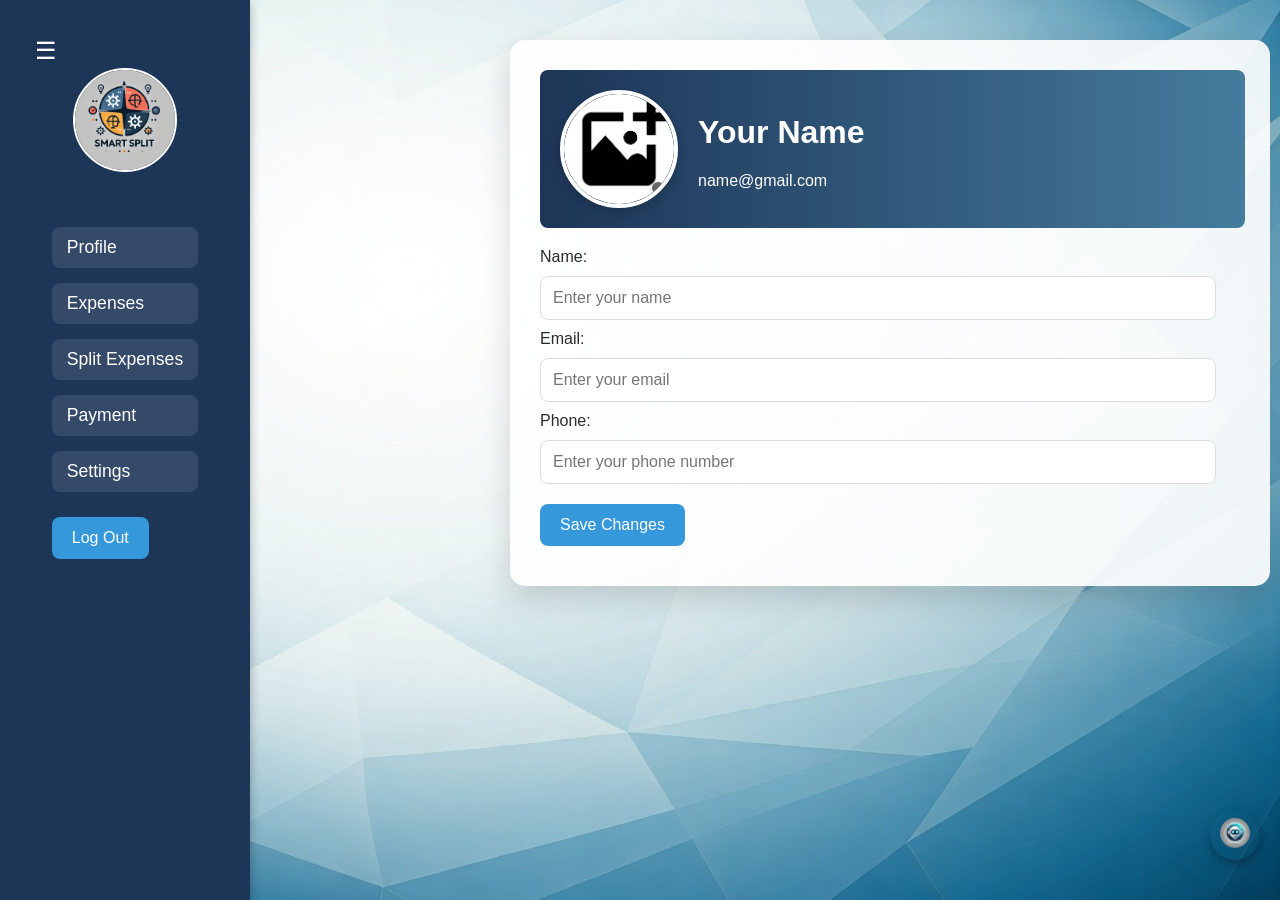
==== index.html @ 8b2da2b2 "Add" ====
<!DOCTYPE html>
<html lang="en">
<head>
  <meta charset="UTF-8">
  <meta name="viewport" content="width=device-width, initial-scale=1.0">
  <title>Expense Tracker</title>
  <link rel="stylesheet" href="styles.css">
  <link rel="icon" type="image/x-icon" href="Images/favicon.png">
</head>
<body>
  <!-- Sidebar -->
  <div class="sidebar" id="sidebar">
    <div class="sidebar-content">
      <div id="sidebar-logo img">
        <div class="sidebar-logo">
          <img src="Images/SmartSpli_Logo.png" alt="Splitmate Logo">
        </div>
        <div class="bot-icon" id="bot-icon">
          <a href="bot.html" target="_blank" alt="Botpage">
            <img src="Images/bot.jpg" alt="Bot Icon" />
          </a>
        </div>  
      </div>
      <ul>
        <li><a href="javascript:void(0);" onclick="showPage('profile')">Profile</a></li>
        <li><a href="javascript:void(0);" onclick="showPage('expenses')">Expenses</a></li>
        <li><a href="javascript:void(0);" onclick="showPage('splitexpenses')">Split Expenses</a></li>
        <li><a href="javascript:void(0);" onclick="showPage('payment')">Payment</a></li>
        <li><a href="javascript:void(0);" onclick="showPage('settings')">Settings</a></li>
        <a href="home.html" alt="Homepage">
          <button id="logout-btn" onclick="showPage('logout')">Log Out</button>
        </a>
      </ul>
    </div>
  </div>

  <!-- Main Content -->
  <div class="main-content">
    <header>
      <button class="menu-btn" onclick="toggleSidebar()">☰</button>
    </header>

    <!-- Profile Page -->
    <div id="profile" class="page" style="display: none;">
      <div class="profile-container">
        <div class="profile-header">
          <div class="profile-picture-wrapper">
            <img id="profile-picture" src="Images/icon.png" alt="Profile Picture">
            <input type="file" id="profile-picture-input" accept="image/*" onchange="updateProfilePicture()">
            <div class="edit-icon">
              <i class="fa fa-camera"></i>
            </div>
          </div>
          <div class="profile-info">
            <h1 id="profile-name-display">Your Name</h1>
            <p id="profile-email-display">name@gmail.com</p>
          </div>
        </div>
        <div class="profile-edit-section">
          <div class="form-group">
            <label for="name-input">Name:</label>
            <input type="text" id="name-input" placeholder="Enter your name">
          </div>
          <div class="form-group">
            <label for="email-input">Email:</label>
            <input type="email" id="email-input" placeholder="Enter your email">
          </div>
          <div class="form-group">
            <label for="phone-input">Phone:</label>
            <input type="text" id="phone-input" maxlength="10" placeholder="Enter your phone number">
          </div>
          <button class="save-button" onclick="saveProfile()">Save Changes</button>
        </div>
      </div>
    </div>

    <!-- Expenses Page -->
    <div id="expenses" class="page" style="display: none;">
      <div class="expenses-container">
        <h2 class="section-title">Manage Your Expenses</h2>
        <div class="expense-form">
          <input type="text" id="expense-title" placeholder="Enter expense title" class="input-field" required>
          <input type="number" id="expense-amount" placeholder="Enter amount (₹)" class="input-field" required>
          <button class="add-expense-btn" onclick="addExpense()">➕ Add Expense</button>
        </div>
        <div class="expense-list" id="expense-list">
          <div class="empty-message" id="empty-message">No expenses added yet. Start by adding an expense!</div>
        </div>
        <!-- Selected Expenses Section -->
        <div id="added-expenses-section" style="display: none;">
          <h3>Selected Expenses</h3>
          <div id="added-expenses-list" class="added-expenses-list"></div>
          <div id="selected-expenses-total" class="selected-expenses-total"></div>
          <div class="added-expenses-actions">
            <button id="split-added-expenses-btn">Split Selected Expenses</button>
            <button id="clear-selection-btn">Clear Selection</button>
          </div>
        </div>
      </div>
    </div>

    <!-- Split Expenses Page -->
    <div id="splitexpenses" class="page split-expenses-container" style="display: none;">
      <div class="split-expenses-wrapper">
        <h2 class="section-title-2">Expense Splitter 💸</h1>
        <div class="split-method-selector">
          <h3>Choose Split Method</h3>
          <label><input type="radio" name="splitMethod" value="standard" checked> Standard Split</label>
          <label><input type="radio" name="splitMethod" value="budget-based"> Budget-Based Split</label>
        </div>
        <div class="split-content">
          <div class="split-columns">
            <div class="friends-detail">
              <h3>Add Friends</h3>
              <input type="text" id="friend-name" placeholder="Friend's Name">
              <input type="text" id="friend-info" placeholder="Contact Info" maxlength="10">
              <input type="number" id="friend-budget" placeholder="Budget (if applicable)" class="budget-input" style="display: none;">
              <button id="add-friend-button">Add Friend</button>
            </div>
            <div class="friends-list-container">
              <h3>Friends List</h3>
              <ul id="friend-list"></ul>
            </div>
          </div>
          <div class="total-amount-section">
            <input type="number" id="total-amount" placeholder="Total Amount">
            <button id="split-button">Split Expense</button>
          </div>
        </div>
        <div id="result" class="split-details hidden">
          <h3>Split Details</h3>
          <div id="split-breakdown"></div>          
        </div>
      </div>
    </div>

    <!-- Payment Code -->
    <div id="payment" class="page" style="display: none;">
      <div class="pay-container">
         <div class="logo">
            <img src="https://raw.githubusercontent.com/panchalbhakti/SmartSplit/refs/heads/main/Images/SmartSpli_Logo.png"
                alt="logo" class="weblogo">
            <h2 class="tag">Smart Split</h2>
        </div>
        <h1>Choose Your Way to Pay</h1>
        <div class="pay-options">
            <div class="option" id="creditcard">
                <img src="https://www.rupay.co.in/images/rupay/Axis-Fibe-Axis-RuPay-Credit-Card.png" alt="cc" width="100px" height="auto">
                <h3>Credit Card</h3>
            </div>
            <div class="option" id="debitcard">
                <img src="https://www.visasoutheasteurope.com/dam/VCOM/regional/cemea/generic-cemea/pay-with-visa/find-a-card/visa-classic-new-800x450.png"
                alt="db" width="100px" height="auto">
                <h3>Debit Card</h3>
            </div>
            <div class="option" id="upi">
                <img src="https://media2.dev.to/dynamic/image/width=1000,height=420,fit=cover,gravity=auto,format=auto/https%3A%2F%2Fdev-to-uploads.s3.amazonaws.com%2Fuploads%2Farticles%2Fexb2bvgjlfysy5dkya2u.jpeg"
                alt="upi" width="100px" height="auto">
                <h3>UPI</h3>
            </div>
            <div class="option" id="wallet">
                <img src="https://st3.depositphotos.com/1915171/35550/v/450/depositphotos_355507160-stock-illustration-cash-money-sign-wallet-credit.jpg"
                alt="wallet" width="100px" height="auto">
                <h3>Wallet</h3>
            </div>
        </div>
        <form class="payform" id="paymentForm">
          <div class="ip-grp">
            <label for="name">Payer Name : </label>
            <input type="text" id="name" placeholder="Enter Payer Name" required>
          </div>
          <div class="ip-grp">
            <label for="amount">Enter Amount to Pay: </label>
            <input type="number" id="amount" placeholder="Enter Amount" required min="1">
        </div>
          <div class="ip-grp">
            <label for="amount">Amount :</label>
            <input type="text" id="amount" placeholder="Enter Amount" required>
          </div>          
          <div class="ip-grp">
            <label for="cardno">Card Number : </label>
            <input type="text" id="cardno" placeholder="Enter Card Number" required maxlength="19"
              pattern="(\d{4} \d{4} \d{4} \d{4})" title="Card number should be in the format 0000 0000 0000 0000"
              oninput="formatCardNumber(this)">
          </div>
          <div class="ip-grp-grp">
            <div class="ip-grp">
              <label for="expiry">Expiry Month : </label>
              <input type="text" id="expiry" placeholder="MM / YY" required pattern="(\d{2} '\' \d{2})"
                title="Expiry month should be in the format MM / YY" oninput="formatExpiryMonth(this)">
            </div>
            <div class="ip-grp">
              <label for="cvv">CVV : </label>
              <input type="password" id="cvv" placeholder="Enter a valid 3-digit CVV" maxlength="3" pattern="\d{3}" required>
            </div>
            <input type="checkbox" required> I agree to the terms and conditions
            <br>
            <button type="submit" onclick="pay()">Proceed to Pay</button>
          </div>
        </form>        
    </div>
    </div>
    
    <!-- Setting Page -->
    <div id="settings" class="page" style="display: none;">
      <p id="set" style="text-align: center;">⚙️ Settings</p>
    
      <!-- User & App Preferences -->
      <div class="settings-container">
        <h2>User & App Preferences</h2>
    
        <!-- Language Selection -->
        <div class="setting-item">
          <label for="language-select">Language:</label>
          <select id="language-select">
            <option value="en">English</option>
            <option value="gu">Gujarati</option>
            <option value="hi">Hindi</option>
          </select>
        </div>
    
        <!-- Default Split Method -->
        <div class="setting-item">
          <label for="split-method-select">Default Split Method:</label>
          <select id="split-method-select">
            <option value="standard">Standard Split</option>
            <option value="budget-based">Budget-Based Split</option>
          </select>
        </div>
      </div>
    
      <!-- Saved Splits and Split History -->
      <div class="settings-container">
        <h2>Manage Splits</h2>
        <button id="view-saved-splits-btn" onclick="showSavedSplits()">View Saved Splits</button>
        <!-- Placeholder for Saved Splits -->
<div id="saved-splits-container" class="saved-splits-container" style="display: none;">
  <h2>Saved Splits</h2>
  <div id="saved-splits-list"></div>
  <button id="close-saved-splits-btn" onclick="closeSavedSplits()">Close</button>
</div>

        <button id="view-split-history-btn" onclick="showSplitHistory()">View Split History</button>

        <!-- Placeholder for Split History -->
<div id="split-history-container" class="split-history-container" style="display: none;">
  <h2>Split History</h2>
  <div id="split-history-list"></div>
  <button id="close-split-history-btn" onclick="closeSplitHistory()">Close</button>
</div>
      </div>
    
      <!-- About Section -->
      <div class="settings-container">
        <h2>About</h2>
        <p id="about-text">
          Welcome to the Expense Tracker App, your ultimate tool for simplifying expense management and cost sharing. 
          This app helps you manage your expenses, split bills among friends, and keep everything organized effortlessly. 
          Whether you're planning a trip, splitting rent, or just going out with friends, we've got you covered!
        </p>
      </div>
    </div>
    
    
    
    <div id="help" class="page" style="display: none;">
      <h2>Help Page</h2>
      <p>Content for the help page will go here.</p>
    </div>
  </div>

  <script src="script.js"></script>
</body>
</html>
---- styles.css ----
/* General Styling */
body {
  margin: 0;
  padding: 0;
  font-family: 'Poppins', sans-serif;
  display: flex;
  flex-direction: column;
  background-image: url("Images/background.jpg");
  background-size: cover;
  background-position: center;
  color: #2b2b2b;
  transition: background-color 0.3s, color 0.3s;
  box-sizing: border-box;
}

/* Sidebar Styles */
.sidebar {
  position: fixed;
  top: 0;
  left: -250px;
  width: 250px;
  height: 100vh;
  background: #1d3557;
  color: #fff;
  overflow-y: auto;
  transition: left 0.5s ease;
  z-index: 2;
  box-shadow: 0 4px 10px rgba(0, 0, 0, 0.3);
}

.sidebar:hover {
  background: #1d3557; /* Same solid color on hover */
  transition: background 0.6s ease;
}


.sidebar-logo img {
  object-fit: cover;
  margin-bottom: 20px;
  border-radius: 50%;
  border: 2px solid #fff;
  width: 100px;
  height: 100px;
  object-fit: cover;
  transition: transform 0.3s ease;

}

.sidebar.open {
  left: 0;
}

.main-content.sidebar-open {
  margin-left: 250px;
  width: calc(100% - 250px);
}
#circle {
  display: flex;
  justify-content: space-between;
  align-items: center;
  padding: 10px;
  gap: 20px;
}


.bot-icon {
  display: flex;
  justify-content: center;
  align-items: center;
  margin-bottom: 20px;
}

.bot-icon img {
  border-radius: 50%;
  border: 4px solid #fff;
  width: 80px;
  height: 80px;
  object-fit: cover;
  transition: transform 0.3s ease;
}

.sidebar-logo img:hover,
.bot-icon img:hover {
  transform: scale(1.1);
}

.sidebar-content {
  padding: 20px;
  margin-top: 3rem;
  display: flex;
  flex-direction: column;
  align-items: center;
}

.sidebar h2 {
  font-size: 1.5rem;
  margin-bottom: 20px;
  text-transform: uppercase;
  letter-spacing: 1px;
}

.sidebar ul {
  list-style-type: none;
  padding: 0;
}

.sidebar ul li {
  margin: 15px 0;
}

.sidebar ul li a {
  color: #fff;
  text-decoration: none;
  font-size: 1.1rem;
  display: block;
  padding: 10px 15px;
  border-radius: 8px;
  background: rgba(255, 255, 255, 0.1);
  transition: background 0.3s, transform 0.3s;
}

.sidebar ul li a:hover {
  background: rgba(255, 255, 255, 0.3);
  transform: translateX(10px);
}

.sidebar.active {
  left: 0;
}

/* Menu Button */
.menu-btn {
  font-size: 24px;
  background: none;
  border: none;
  cursor: pointer;  
  position: fixed;
  top: 15px;
  left: 15px;
  color: #fff;
  z-index: 3;
}

.menu-btn:hover {
  color: #00aaff;
  transform: scale(1.1);
}

/* Main Content Styling */
.main-content {
  margin-left: 0;
  width: 100%;
  transition: margin-left 0.5s ease, width 0.5s ease;
}

header {
  display: flex;
  align-items: center;
  justify-content: space-between;
  margin-bottom: 20px;
}

.page h2 {
  margin-bottom: 20px;
  font-size: 1.8rem;
  color: #457b9d;
}

/* Updated Input Styles */
input[type="text"], input[type="email"], input[type="password"], input[type="number"] {
  width: 650px;
  padding: 12px;
  margin: 10px 0;
  border: 1px solid #ddd;
  border-radius: 8px;
  font-size: 1rem;
  transition: box-shadow 0.3s ease, border 0.3s ease, transform 0.3s ease;
}

input[type="text"]:hover, input[type="email"]:hover, input[type="password"]:hover, input[type="number"]:hover {
  transform: scale(1.05);
}

input[type="text"]:focus, input[type="email"]:focus, input[type="password"]:focus, input[type="number"]:focus {
  border-color: #3498db;
  box-shadow: 0 0 8px rgba(52, 152, 219, 0.6);
}


/* Button Styles */
button {
  padding: 12px 20px;
  margin: 10px 0;
  border: none;
  border-radius: 8px;
  background-color: #3498db;
  color: #fff;
  font-size: 1rem;
  cursor: pointer;
  transition: transform 0.3s ease, box-shadow 0.3s ease, background-color 0.3s ease;
}

button:hover {
  transform: scale(1.05);
  background-color: #2980b9;
}

button:focus {
  outline: none;
  box-shadow: 0 0 8px rgba(52, 152, 219, 0.6);
}

/* Profile Page */
.profile-container {
  display: flex;
  flex-direction: column;
  align-items: flex-start;
  margin: 40px auto;
  padding: 30px;
  max-width: 700px;
  background: rgba(255, 255, 255, 0.9);
  border-radius: 15px;
  box-shadow: 0 12px 30px rgba(0, 0, 0, 0.15);
}

.profile-header {
  display: flex;
  align-items: center;
  width: 95%;
  margin-bottom: 20px;
  background: linear-gradient(to right, #1d3557, #457b9d);
  padding: 20px;
  color: white;
  border-radius: 8px;
}

.profile-picture-wrapper {
  position: relative;
  border-radius: 50%;
  width: 110px;
  height: 110px;
  overflow: hidden;
  margin-right: 20px;
  border: 4px solid white;
  box-shadow: 0 4px 12px rgba(0, 0, 0, 0.2);
}

.profile-picture-wrapper img {
  width: 100%;
  height: 100%;
  border-radius: 50%;
  object-fit: cover;
}

.profile-picture-wrapper .edit-icon {
  position: absolute;
  bottom: 10px;
  right: 10px;
  background: rgba(0, 0, 0, 0.6);
  color: white;
  padding: 6px;
  border-radius: 50%;
  font-size: 14px;
  display: flex;
  align-items: center;
  justify-content: center;
  box-shadow: 0 2px 8px rgba(0, 0, 0, 0.2);
}

.profile-picture-wrapper .edit-icon:hover {
  background: rgba(0, 0, 0, 0.8);
}

/* Expenses Page */
.expenses-container {
  width: 100%;
  max-width: 700px;
  margin: 0 auto;
  padding: 30px;
  background: linear-gradient(145deg, #ffffff, #dfe9f3);
  border-radius: 15px;
  box-shadow: 0 12px 30px rgba(0, 0, 0, 0.15);
  font-family: 'Poppins', sans-serif;
  overflow: hidden;
}
.section-title {
  font-size: 2.4rem;
  color: black;
  text-align: center;
  margin-bottom: 25px;
  text-shadow: 1px 1px 10px rgba(0, 0, 0, 0.05);
}
.expense-form {
  display: flex;
  flex-direction: column;
  flex-wrap: wrap;
  gap: 10px;
  background-color: #ffffff;
  padding: 20px;
  border-radius: 12px;
  box-shadow: 0 5px 20px rgba(0, 0, 0, 0.1);
  transition: transform 0.2s;
}
.expense-form:hover {
  transform: translateY(-3px);
}
.input-field {
  width: 100%; 
  padding: 10px;
  margin: 5px 0;
  flex: 1 1 calc(50% - 10px);
  border: 1px solid #ccc;
  border-radius: 5px;
  font-size: 16px; 
  box-sizing: border-box; 
}
#expense-title,#expense-amount {
  width: 100%; 
}
.input-field:focus {
  border-color: #3498db;
  box-shadow: 0 0 10px rgba(52, 152, 219, 0.3);
}
.add-expense-btn {
  background-color: #28a745;
  color: #fff;
  padding: 10px 20px;
  border: none;
  border-radius: 5px;
  font-size: 1.1rem;
  font-weight: bold;
  cursor: pointer;
  display: flex;
  align-items: center;
  justify-content: center;
  box-shadow: 0 5px 15px rgba(0, 0, 0, 0.2);
  transition: background-color 0.3s, transform 0.3s, box-shadow 0.3s;
}
.add-expense-btn:hover {
  background-color: #2980b9;
  transform: translateY(-2px);
  box-shadow: 0 8px 20px rgba(0, 0, 0, 0.3);
}
.add-expense-btn .icon {
  margin-right: 8px;
  font-size: 1.3rem;
}
.expense-list {
  background-color: #ffffff;
  padding: 20px;
  border-radius: 12px;
  box-shadow: 0 5px 20px rgba(0, 0, 0, 0.1);
  overflow-y: auto;
  max-height: 450px;
  margin-top: 20px;
}
.expense-item {
  display: flex;
  justify-content: space-between;
  align-items: center;
  padding: 15px;
  margin-bottom: 12px;
  background-color: #ecf0f1;
  border-radius: 10px;
  box-shadow: 0 2px 8px rgba(0, 0, 0, 0.1);
  transition: transform 0.3s, box-shadow 0.3s;
}
.expense-item:hover {
  transform: translateY(-2px);
  box-shadow: 0 5px 15px rgba(0, 0, 0, 0.2);
}
.expense-item span {
  font-size: 1rem;
  color: #333;
}
.expense-item .amount {
  font-weight: bold;
  color: #27ae60;
}
.empty-message {
  text-align: center;
  color: #888;
  font-style: italic;
  display: block;
  margin-top: 20px;
}
.expense-item {
  display: flex;
  align-items: center;
  gap: 10px;
  }
  
.expense-item .expense-checkbox {
  margin-right: 10px;
}

.expense-item .expense-actions {
  display: flex;
  gap: 10px;
  margin-left: auto;
}

#expense-selection-buttons {
  display: flex;
  justify-content: space-between;
  margin-top: 15px;
}

#expense-selection-buttons button {
  padding: 10px;
  background-color: #3498db;
  color: white;
  border: none;
  border-radius: 5px;
  }

#expense-selection-buttons button:disabled {
  background-color: #bdc3c7;
  cursor: not-allowed;
}

.added-expenses-list {
  margin-top: 20px;
  background-color: #f1f1f1;
  padding: 15px;
  border-radius: 8px;
}

.added-expense-item {
  display: flex;
  justify-content: space-between;
  padding: 10px;
  background-color: white;
  margin-bottom: 10px;
  border-radius: 5px;
}


#added-expenses-section {
  margin-top: 20px;
  padding: 15px;
  background-color: #f4f6f9;
  border-radius: 10px;
  box-shadow: 0 3px 10px rgba(0, 0, 0, 0.1);
}

.added-expenses-list {
  margin-top: 10px;
}

.added-expense-item {
  display: flex;
  justify-content: space-between;
  padding: 10px;
  background-color: white;
  border-radius: 8px;
  margin-bottom: 8px;
  box-shadow: 0 2px 6px rgba(0, 0, 0, 0.1);
}

#split-added-expenses-btn {
  background-color: #3498db;
  color: white;
  border: none;
  padding: 10px 15px;
  border-radius: 5px;
  cursor: pointer;
  transition: background-color 0.3s;
}

#split-added-expenses-btn:hover {
  background-color: #2980b9;
}


#selected-expenses-total {
  margin-top: 10px;
  font-weight: bold;
  font-size: 16px;
  text-align: right;
  color: #333;
}

.added-expenses-actions {
  margin-top: 10px;
  display: flex;
  justify-content: space-between;
}

#clear-selection-btn {
  background-color: #e74c3c;
  color: white;
  border: none;
  padding: 10px 15px;
  border-radius: 5px;
  cursor: pointer;
  transition: background-color 0.3s;
}

#clear-selection-btn:hover {
  background-color: #c0392b;
}

#clear-split-result-btn {
  background-color: #e74c3c;
  color: white;
  border: none;
  padding: 10px 15px;
  border-radius: 5px;
  cursor: pointer;
  transition: background-color 0.3s ease;
}

#clear-split-result-btn:hover {
  background-color: #c0392b;
}
  


/* Split Expenses Page */
.split-expenses-container {
  display: flex;
  justify-content: center;
  align-items: center;
  background: linear-gradient(135deg, #6dd5ed, #2193b0);
  padding: 0px;
  border-radius: 20px;
  max-width: 900px;
  margin: 20px auto;
  box-shadow: 0 15px 30px rgba(0, 0, 0, 0.2);
}

.split-expenses-wrapper {
  display: flex;
  flex-direction: column;
  background: #ffffff;
  border-radius: 15px;
  box-shadow: 0 10px 20px rgba(0, 0, 0, 0.1);
  width: 100%;
  padding: 30px;
  box-sizing: border-box;
  gap: 1.5rem;
}

#splitexpenses h1,
#settings set {
  font-size: 2rem;
  color: #222;
  margin-bottom: 20px;
  text-align: center;
  font-weight: bold;
}

#splitexpenses h3 {
  font-size: 1.2rem;
  margin-bottom: 15px;
  color: #555;
}

.container {
  width: 100%;
  background: linear-gradient(145deg, #ffffff, #e4e9f0);
  margin: 50px auto;
  border-radius: 15px;
  padding: 3rem;
  max-width: 550px;
  box-shadow: 0 8px 20px rgba(0, 0, 0, 0.15);
  text-align: center;
}

header h1 {
  color: #2c3e50;
  font-size: 1.8rem;
  margin-bottom: 1rem;
}

.input-group {
  margin-bottom: 1.5rem;
}

.input-group label {
  display: block;
  margin-bottom: 0.5rem;
  font-weight: bold;
  color: #444;
}

.input-group input {
  width: 100%;
  padding: 0.75rem;
  background-color: #f9f9f9;
  border: 1px solid #ddd;
  border-radius: 8px;
  font-size: 1rem;
  transition: border-color 0.3s ease;
}

.input-group input:focus {
  border-color: #6dd5ed;
  outline: none;
}

.split-content {
  display: flex;
  flex-direction: column;
  gap: 2rem;
}

.split-columns {
  display: flex;
  flex-wrap: wrap;
  gap: 1.5rem;
}

.friends-detail {
  padding: 20px;
  border-radius: 10px;
  background: linear-gradient(135deg, #e8f1f8, #d2e4f0);
  box-shadow: 0 4px 10px rgba(0, 0, 0, 0.1);
  transition: transform 0.3s ease, box-shadow 0.3s ease;
}

.friends-detail:hover {
  transform: translateY(-5px);
  box-shadow: 0 6px 15px rgba(0, 0, 0, 0.2);
}

.friends-detail h3 {
  margin-bottom: 15px;
  font-size: 1.5rem;
  color: #2c3e50;
  text-shadow: 0 1px 3px rgba(0, 0, 0, 0.1);
}
.friends-list-container {
  flex: 1;
  background: linear-gradient(135deg, #ffffff, #f4f9fc);
  padding: 2rem;
  border-radius: 10px;
  box-shadow: 0 6px 15px rgba(0, 0, 0, 0.1);
  transition: transform 0.3s ease, box-shadow 0.3s ease;
}

.friends-list-container:hover {
  transform: translateY(-5px);
  box-shadow: 0 8px 20px rgba(0, 0, 0, 0.15);
}

.total-amount-section {
  display: flex;
  flex-direction: column;
  align-items: center;
  gap: 1.5rem;
}

/* Total Amount Input */
#total-amount {
  padding: 0.8rem;
  border-radius: 12px;
  border: none;
  background-color: #dce5ea;
  width: 680px;
  transition: transform 0.3s ease, box-shadow 0.3s ease;
}

#total-amount:hover {
  transform: scale(1.05);
}

#total-amount:focus {
  border: 2px solid #3498db;
  box-shadow: 0 0 10px rgba(52, 152, 219, 0.6);
}

#add-friend-button,
#split-button {
  padding: 0.75rem 1.5rem;
  border: none;
  border-radius: 8px;
  background: linear-gradient(135deg, #36d1dc, #5b86e5);
  color: white;
  font-size: 1rem;
  cursor: pointer;
  transition: transform 0.2s ease, box-shadow 0.2s ease;
}

#add-friend-button:hover,
#split-button:hover {
  transform: translateY(-3px);
  box-shadow: 0 5px 15px rgba(0, 0, 0, 0.2);
}

#friend-list {
  margin-top: 1rem;
  list-style: none;
  padding: 0;
}

#friend-list li {
  display: flex;
  justify-content: space-between;
  align-items: center;
  background: #f9f9f9;
  padding: 1rem;
  margin-bottom: 1rem;
  border-radius: 8px;
  border: 1px solid #ddd;
  transition: background 0.3s ease, transform 0.2s ease;
}

#friend-list li:hover {
  background: #e3f2fd;
  transform: translateY(-2px);
}

#friend-list button {
  background: #ff5252;
  color: white;
  border: none;
  padding: 0.5rem 1rem;
  border-radius: 5px;
  cursor: pointer;
  transition: background 0.3s ease;
}

#friend-list button:hover {
  background: #e53935;
}

#split-breakdown {
  display: grid;
  gap: 1.5rem;
  background: #f1f5f9;
  padding: 2rem;
  border-radius: 10px;
}

.split-breakdown-item {
  display: flex;
  justify-content: space-between;
  background: #ffffff;
  padding: 1.5rem;
  border-radius: 8px;
  box-shadow: 0 4px 10px rgba(0, 0, 0, 0.1);
}

/* Payment Page */
.logo {
  text-align: center;
  padding: 10px;
}

.weblogo {
  width: 70px;
  height: auto;
  margin-bottom: 10px;
  border-radius: 50px;
}

.tag {
  font-size: 30px;
  color: blue;
  margin-top: 5px;
}

.pay-container {
  margin: 0 auto;
  padding: 32px;
  width: 100%;
  max-width: 800px;
  color: #333;
  border-radius: 16px;
  box-shadow: 0 10px 20px rgba(0, 0, 0, 0.3);
  background: linear-gradient(145deg, #ffffff, #dfe9f3);
  box-sizing: border-box;
}
.pay-container h1 {
  text-align: center;
  margin-bottom: 1rem;
  color: #333;
  font-size: 2rem;
  font-weight: bold;
}
.pay-options {
  display: flex;
  justify-content: center;
  gap: 20px;
  flex-wrap: wrap;
  margin-bottom: 1.5rem;
}
.pay-options img {
  max-width: 90%;
  height: auto;
}
.pay-options .option {
  flex: 2;
  max-width: 200px;
  text-align: center;
  background: rgba(128, 128, 128, 0.493);
  border-radius: 10px;
  padding: 14px;
  cursor: pointer;
  transition: transform 0.3s, box-shadow 0.3s;
  box-shadow: 4px 4px 8px rgba(0, 0, 0, 0.4);
}

.pay-options .option:hover {
  transform: translateY(-5px);
  box-shadow: 0 10px 15px rgba(0, 0, 0, 0.6);
}
.option h3 {
  font-size: 1rem;
  font-weight: bold;
  color: #333;
  margin-top: 0.5rem;
}
.payform {
  display: flex;
  flex-direction: column;
  gap: 16px;
}
.ip-grp {
  display: flex;
  flex-direction: column;
  margin-bottom: 15px;
  border-bottom: 2px solid #ddd;
  position: relative;
}
.ip-grp input {
  width: 100%;
  padding: 10px;
  font-size: 0.9rem;
  color: #333;
  border: 1px solid #ccc;
  border-radius: 5px;
  background: #f9f9f9;
  outline: none;
  box-sizing: border-box;
}
.ip-grp label {
  padding: 12px;
  font-size: 0.9rem;
  margin-bottom: 0.5rem;
}
.ip-grp-grp input[type="checkbox"] {
  margin-right: 5px;
}
.ip-grp-grp button {
  padding: 10px;
  font-size: 1rem;
  background-color: #007bff;
  color: #fff;
  border: none;
  border-radius: 5px;
  cursor: pointer;
  text-align: center;
}
.ip-grp-grp button:hover {
  background-color: #0056b3;
}

/* Setting Page */
.settings-container {
  margin: 20px auto;
  padding: 20px;
  max-width: 500px;
  background-color: #ffffff;
  border-radius: 10px;
  box-shadow: 0 4px 10px rgba(0, 0, 0, 0.1);
  }
.theme-toggle {
  margin-top: 15px;
  }
.theme-toggle label {
  font-size: 16px;
  margin-right: 10px;
  }
select {
  padding: 5px 10px;
  border-radius: 5px;
  border: 1px solid #ddd;
  font-size: 14px;
  }
.setting-item {
  margin-bottom: 15px;
  } 
.setting-item label {
  font-size: 16px;
  font-weight: bold;
  display: block;
  margin-bottom: 5px;
  }
.setting-item select {
  width: 100%;
  padding: 10px;
  border-radius: 5px;
  border: 1px solid #ddd;
  font-size: 14px;
  }
#set {
  font-size: 18px;
  padding: 10px;
  background-color: whitesmoke;
  border-radius: 7%;
  border: 2px solid #333;
  width: 100px;
  justify-self: center;
}
.split-method-selector {
  text-align: center;
  margin-bottom: 1rem;
}
.method-options {
  display: flex;
  justify-content: center;
  gap: 1.5rem;
}
.method-radio {
  display: flex;
  align-items: center;
  cursor: pointer;
  padding: 0.5rem 1rem;
  border-radius: 10px;
  transition: background-color 0.3s;
}
.method-radio input {
  margin-right: 0.5rem;
}
.method-radio:hover {
  background-color: rgba(0,0,0,0.05);
}

.saved-splits-container,
.split-history-container {
  position: fixed;
  top: 10%;
  left: 10%;
  width: 80%;
  height: 80%;
  background: #ffffff;
  overflow-y: auto;
  padding: 20px;
  border-radius: 10px;
  box-shadow: 0 8px 20px rgba(0, 0, 0, 0.15);
  z-index: 10;
}

.saved-splits-container h2,
.split-history-container h2 {
  text-align: center;
  margin-bottom: 20px;
}

.split-detail-item {
  margin-bottom: 20px;
  padding: 15px;
  background: #f9f9f9;
  border-radius: 10px;
  box-shadow: 0 4px 10px rgba(0, 0, 0, 0.1);
}


/* Bot Icon Styling */
.bot-icon {
  position: fixed;
  bottom: 20px;
  right: 20px;
  width: 50px;
  height: 50px;
  border-radius: 50%;
  display: flex;
  justify-content: center;
  align-items: center;
  box-shadow: 0 4px 10px rgba(0, 0, 0, 0.3);
  cursor: pointer;
}

.bot-icon img {
  width: 30px;
  height: 30px;
  object-fit: cover;
  border: none;
}

.bot-icon:hover {
  transform: scale(1.1);
  background-color: #2980b9;
}


/* Mobile Screens (Up to 1024px) */
 @media (max-width: 480px) {
  h1 {
    font-size: 1.25rem;
  }
  h2, h3 {
    font-size: 1rem;
  }
  h4, h5, h6, p {
    font-size: 0.75rem;
  }
  button {
      font-size: 0.7rem;
      padding: 5px 10px;
  }
  .sidebar {
    width: 180px;
  }
  .main-content {
    padding: 10px;
  }
  .header .menu-btn {
    font-size: 20px;
  }
  .pay-container {
    padding: 16px;
    max-width: 100%;
  }
  .pay-options .option {
    flex: 1 1 100%;
  }
  .ip-grp label {
    font-size: 0.8rem;
  }
  .ip-grp input {
    font-size: 0.8rem;
    padding: 8px;
  }
}


@media (max-width: 768px) {
  h1 {
    font-size: 1.5rem;
  }
  h2 {
    font-size: 1.25rem;
  }
  h3 {
    font-size: 1rem;
  }
  h4, h5, h6 {
    font-size: 0.875rem;
  }
  p {
    font-size: 0.875rem;
  }
  input[type="text"],
  input[type="number"] {
    font-size: 0.9rem;
  }
  button {
      font-size: 0.8rem;
      padding: 6px 12px;
  }
  .flex-item, .grid {
    flex: 1 1 100%;
  }
  .main-content {
    margin-left: 0; 
    width: 100%;
  }
  .sidebar {
    left: 0;
    width: 200px;
  }
  .sidebar.active {
    margin-left: 0; 
    width: 100%;
    transform: translateX(100%);
  }
  .profile-info h1 {
    font-size: 20px;
  }
  #expenses {
    margin-right: 20px;
  }
  .expense-form .input-field {
    flex: 1 1 100%;
  }
  .split-expenses-container {
    margin: 2%;
  }
  .split-columns {
    display: flex;
    flex-direction: column;
    gap: 20px;
  }
  #total-amount {
    width: 60%;
  }
  #payment {
    margin: 2%;
  }
  .pay-options {
    gap: 15px;
  }
  .pay-options .option {
    flex: 1 1 calc(50% - 10px);
  } 
  .profile-container, .expenses-container, .split-expenses-container {
    padding: 10px;
  }
  #circle {
    flex-direction: column;
    justify-content: center;
    gap: 20px;
  }
}


@media (max-width: 1024px) {
  h1 {font-size: 1.75rem;}
  h2 {font-size: 1.5rem;}
  h3 {font-size: 1.25rem;}
  h4 {font-size: 1rem;}
  p {font-size: 0.9rem;}
  button {
      font-size: 0.9rem;
      padding: 8px 16px;
  }
}
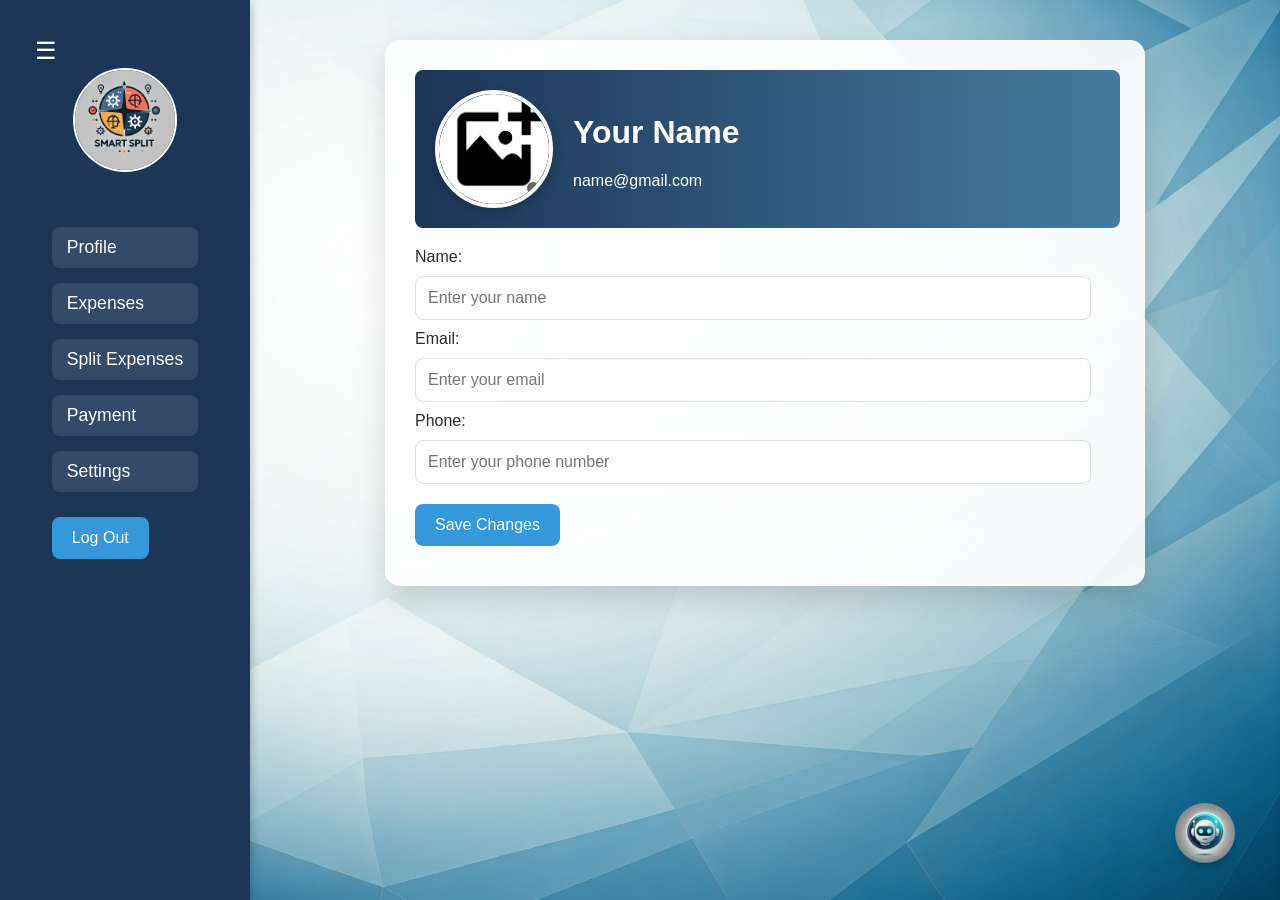
==== commit d95a90c0: "Fixed By Pranav~" ====
--- a/index.html
+++ b/index.html
@@ -45,7 +45,7 @@
       <div class="profile-container">
         <div class="profile-header">
           <div class="profile-picture-wrapper">
-            <img id="profile-picture" src="Images/icon.png" alt="Profile Picture">
+          <img id="profile-picture" src="../Images/icon.png" alt="Profile Picture" onclick="document.getElementById('profile-picture-input').click()">
             <input type="file" id="profile-picture-input" accept="image/*" onchange="updateProfilePicture()">
             <div class="edit-icon">
               <i class="fa fa-camera"></i>
@@ -153,10 +153,12 @@
                 alt="db" width="100px" height="auto">
                 <h3>Debit Card</h3>
             </div>
+           <a href="QR.HTML">
             <div class="option" id="upi">
                 <img src="https://media2.dev.to/dynamic/image/width=1000,height=420,fit=cover,gravity=auto,format=auto/https%3A%2F%2Fdev-to-uploads.s3.amazonaws.com%2Fuploads%2Farticles%2Fexb2bvgjlfysy5dkya2u.jpeg"
                 alt="upi" width="100px" height="auto">
                 <h3>UPI</h3>
+           </a>
             </div>
             <div class="option" id="wallet">
                 <img src="https://st3.depositphotos.com/1915171/35550/v/450/depositphotos_355507160-stock-illustration-cash-money-sign-wallet-credit.jpg"
@@ -172,11 +174,7 @@
           <div class="ip-grp">
             <label for="amount">Enter Amount to Pay: </label>
             <input type="number" id="amount" placeholder="Enter Amount" required min="1">
-        </div>
-          <div class="ip-grp">
-            <label for="amount">Amount :</label>
-            <input type="text" id="amount" placeholder="Enter Amount" required>
-          </div>          
+        </div>         
           <div class="ip-grp">
             <label for="cardno">Card Number : </label>
             <input type="text" id="cardno" placeholder="Enter Card Number" required maxlength="19"
--- a/styles.css
+++ b/styles.css
@@ -17,7 +17,7 @@
 .sidebar {
   position: fixed;
   top: 0;
-  left: -250px;
+  left: 0; /* Default open */
   width: 250px;
   height: 100vh;
   background: #1d3557;
@@ -148,8 +148,8 @@
 
 /* Main Content Styling */
 .main-content {
-  margin-left: 0;
-  width: 100%;
+  margin-left: 250px; /* Adjust for sidebar width */
+  width: calc(100% - 250px); /* Adjust for sidebar width */
   transition: margin-left 0.5s ease, width 0.5s ease;
 }
 
@@ -265,6 +265,7 @@
   align-items: center;
   justify-content: center;
   box-shadow: 0 2px 8px rgba(0, 0, 0, 0.2);
+  
 }
 
 .profile-picture-wrapper .edit-icon:hover {
@@ -963,7 +964,7 @@
 .bot-icon {
   position: fixed;
   bottom: 20px;
-  right: 20px;
+  right: 50px;
   width: 50px;
   height: 50px;
   border-radius: 50%;
@@ -975,8 +976,8 @@
 }
 
 .bot-icon img {
-  width: 30px;
-  height: 30px;
+  width: 60px;
+  height: 60px;
   object-fit: cover;
   border: none;
 }
